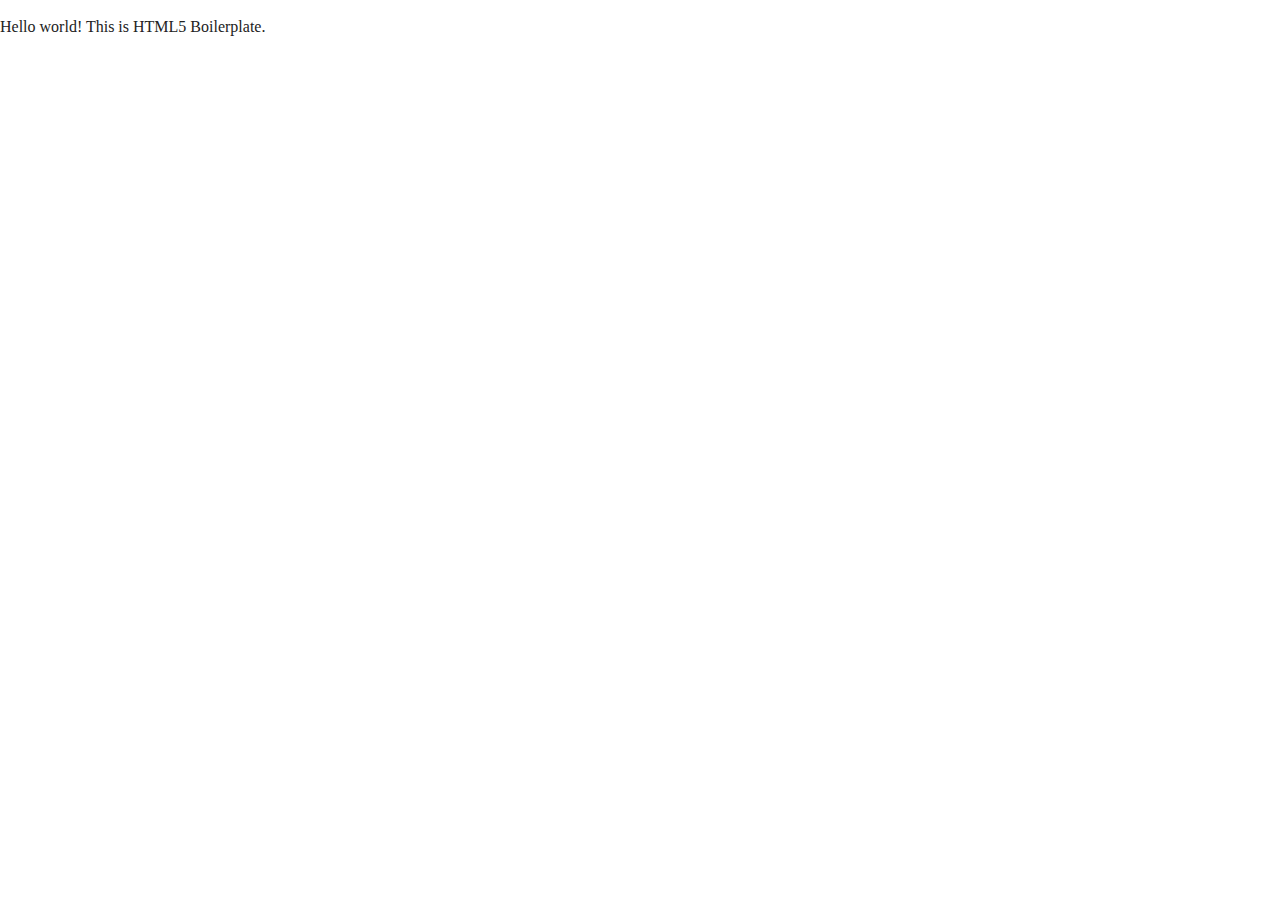
==== about/index.html @ 8aa6d734 "updated relative links on index.html faq and about files" ====
<!doctype html>
<html class="no-js" lang="">

<head>
  <meta charset="utf-8">
  <title></title>
  <meta name="description" content="">
  <meta name="viewport" content="width=device-width, initial-scale=1">

  <meta property="og:title" content="">
  <meta property="og:type" content="">
  <meta property="og:url" content="">
  <meta property="og:image" content="">

  <link rel="manifest" href="../site.webmanifest">
  <link rel="apple-touch-icon" href="../icon.png">
  <!-- Place favicon.ico in the root directory -->

  <link rel="stylesheet" href="../css/normalize.css">
  <link rel="stylesheet" href="../css/main.css">

  <meta name="theme-color" content="#fafafa">
</head>

<body>

  <!-- Add your site or application content here -->
  <p>Hello world! This is HTML5 Boilerplate.</p>
  <script src="../js/vendor/modernizr-3.11.2.min.js"></script>
  <script src="../js/plugins.js"></script>
  <script src="../js/main.js"></script>

  <!-- Google Analytics: change UA-XXXXX-Y to be your site's ID. -->
  <script>
    window.ga = function () { ga.q.push(arguments) }; ga.q = []; ga.l = +new Date;
    ga('create', 'UA-XXXXX-Y', 'auto'); ga('set', 'anonymizeIp', true); ga('set', 'transport', 'beacon'); ga('send', 'pageview')
  </script>
  <script src="https://www.google-analytics.com/analytics.js" async></script>
</body>

</html>
---- css/main.css ----
/*! HTML5 Boilerplate v8.0.0 | MIT License | https://html5boilerplate.com/ */

/* main.css 2.1.0 | MIT License | https://github.com/h5bp/main.css#readme */
/*
 * What follows is the result of much research on cross-browser styling.
 * Credit left inline and big thanks to Nicolas Gallagher, Jonathan Neal,
 * Kroc Camen, and the H5BP dev community and team.
 */

/* ==========================================================================
   Base styles: opinionated defaults
   ========================================================================== */

html {
  color: #222;
  font-size: 1em;
  line-height: 1.4;
}

/*
 * Remove text-shadow in selection highlight:
 * https://twitter.com/miketaylr/status/12228805301
 *
 * Vendor-prefixed and regular ::selection selectors cannot be combined:
 * https://stackoverflow.com/a/16982510/7133471
 *
 * Customize the background color to match your design.
 */

::-moz-selection {
  background: #b3d4fc;
  text-shadow: none;
}

::selection {
  background: #b3d4fc;
  text-shadow: none;
}

/*
 * A better looking default horizontal rule
 */

hr {
  display: block;
  height: 1px;
  border: 0;
  border-top: 1px solid #ccc;
  margin: 1em 0;
  padding: 0;
}

/*
 * Remove the gap between audio, canvas, iframes,
 * images, videos and the bottom of their containers:
 * https://github.com/h5bp/html5-boilerplate/issues/440
 */

audio,
canvas,
iframe,
img,
svg,
video {
  vertical-align: middle;
}

/*
 * Remove default fieldset styles.
 */

fieldset {
  border: 0;
  margin: 0;
  padding: 0;
}

/*
 * Allow only vertical resizing of textareas.
 */

textarea {
  resize: vertical;
}

/* ==========================================================================
   Author's custom styles
   ========================================================================== */

/* ==========================================================================
   Helper classes
   ========================================================================== */

/*
 * Hide visually and from screen readers
 */

.hidden,
[hidden] {
  display: none !important;
}

/*
 * Hide only visually, but have it available for screen readers:
 * https://snook.ca/archives/html_and_css/hiding-content-for-accessibility
 *
 * 1. For long content, line feeds are not interpreted as spaces and small width
 *    causes content to wrap 1 word per line:
 *    https://medium.com/@jessebeach/beware-smushed-off-screen-accessible-text-5952a4c2cbfe
 */

.sr-only {
  border: 0;
  clip: rect(0, 0, 0, 0);
  height: 1px;
  margin: -1px;
  overflow: hidden;
  padding: 0;
  position: absolute;
  white-space: nowrap;
  width: 1px;
  /* 1 */
}

/*
 * Extends the .sr-only class to allow the element
 * to be focusable when navigated to via the keyboard:
 * https://www.drupal.org/node/897638
 */

.sr-only.focusable:active,
.sr-only.focusable:focus {
  clip: auto;
  height: auto;
  margin: 0;
  overflow: visible;
  position: static;
  white-space: inherit;
  width: auto;
}

/*
 * Hide visually and from screen readers, but maintain layout
 */

.invisible {
  visibility: hidden;
}

/*
 * Clearfix: contain floats
 *
 * For modern browsers
 * 1. The space content is one way to avoid an Opera bug when the
 *    `contenteditable` attribute is included anywhere else in the document.
 *    Otherwise it causes space to appear at the top and bottom of elements
 *    that receive the `clearfix` class.
 * 2. The use of `table` rather than `block` is only necessary if using
 *    `:before` to contain the top-margins of child elements.
 */

.clearfix::before,
.clearfix::after {
  content: " ";
  display: table;
}

.clearfix::after {
  clear: both;
}

/* ==========================================================================
   EXAMPLE Media Queries for Responsive Design.
   These examples override the primary ('mobile first') styles.
   Modify as content requires.
   ========================================================================== */

@media only screen and (min-width: 35em) {
  /* Style adjustments for viewports that meet the condition */
}

@media print,
  (-webkit-min-device-pixel-ratio: 1.25),
  (min-resolution: 1.25dppx),
  (min-resolution: 120dpi) {
  /* Style adjustments for high resolution devices */
}

/* ==========================================================================
   Print styles.
   Inlined to avoid the additional HTTP request:
   https://www.phpied.com/delay-loading-your-print-css/
   ========================================================================== */

@media print {
  *,
  *::before,
  *::after {
    background: #fff !important;
    color: #000 !important;
    /* Black prints faster */
    box-shadow: none !important;
    text-shadow: none !important;
  }

  a,
  a:visited {
    text-decoration: underline;
  }

  a[href]::after {
    content: " (" attr(href) ")";
  }

  abbr[title]::after {
    content: " (" attr(title) ")";
  }

  /*
   * Don't show links that are fragment identifiers,
   * or use the `javascript:` pseudo protocol
   */
  a[href^="#"]::after,
  a[href^="javascript:"]::after {
    content: "";
  }

  pre {
    white-space: pre-wrap !important;
  }

  pre,
  blockquote {
    border: 1px solid #999;
    page-break-inside: avoid;
  }

  /*
   * Printing Tables:
   * https://web.archive.org/web/20180815150934/http://css-discuss.incutio.com/wiki/Printing_Tables
   */
  thead {
    display: table-header-group;
  }

  tr,
  img {
    page-break-inside: avoid;
  }

  p,
  h2,
  h3 {
    orphans: 3;
    widows: 3;
  }

  h2,
  h3 {
    page-break-after: avoid;
  }
}
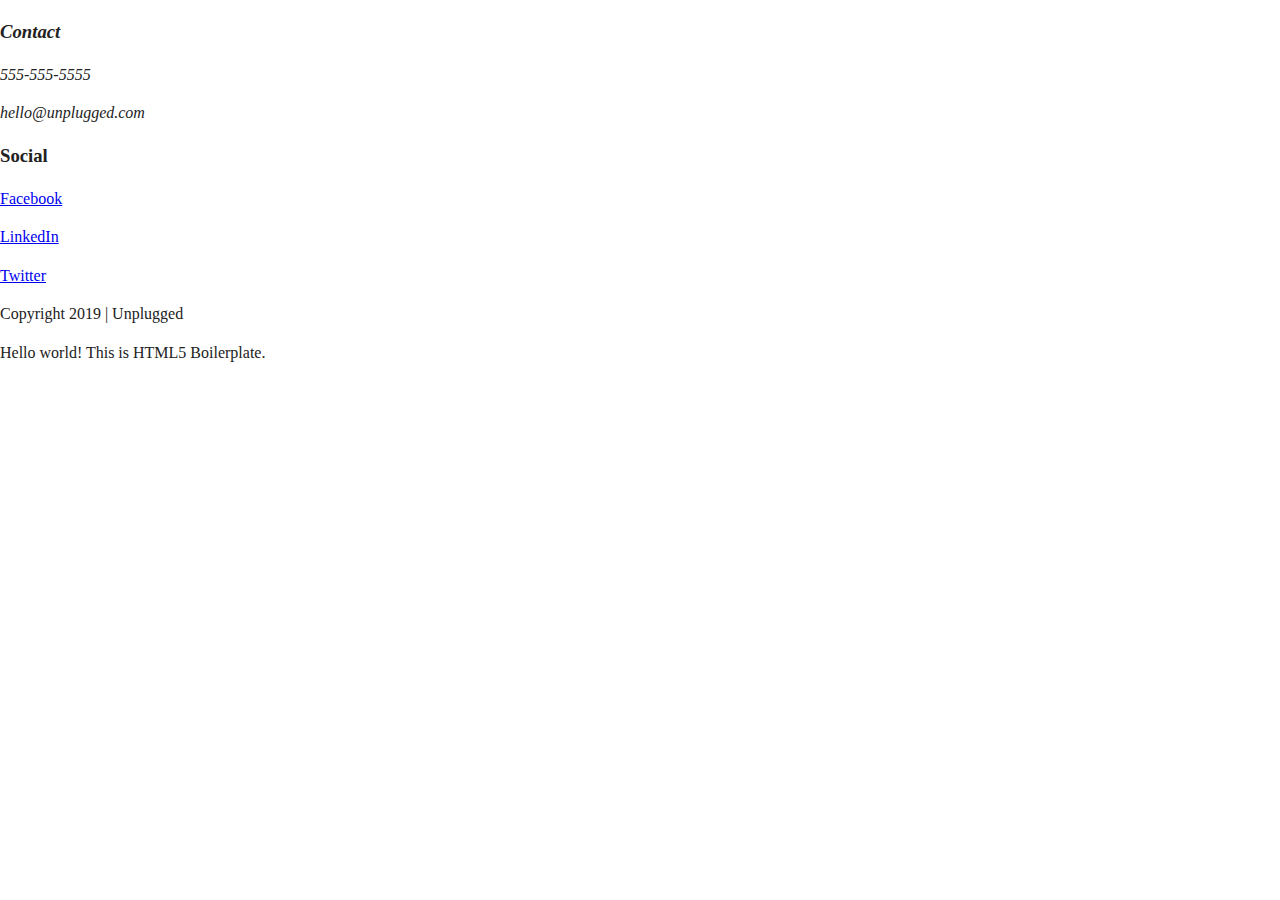
==== commit 74d5871d: "added footer html to faq and about page" ====
--- a/about/index.html
+++ b/about/index.html
@@ -24,6 +24,29 @@
 
 <body>
 
+
+
+  <footer>
+    <div class="content-wrapper">
+      <div class="footer-content">
+        <address class="contact">
+        <h3>Contact</h3>
+        <p>555-555-5555</p>
+        <p>hello@unplugged.com</p>
+        </address>
+          <div class="social-icons">
+            <h3>Social</h3>
+            <p><a href="https://www.facebook.com" target="_blank">Facebook</a></p>
+            <p><a href="https://www.linkedin.com" target="_blank">LinkedIn</a></p>
+            <p><a href="https://www.twitter.com" target="_blank">Twitter</a></p>
+        </div> <!--end social-icons-->
+
+      <div class="copyright">
+      <p>Copyright 2019 | Unplugged</p>
+    </div> <!-- end copyright-->
+    </div> <!--end footer-content-->
+    </div> <!--end content-wrapper-->
+  </footer>
   <!-- Add your site or application content here -->
   <p>Hello world! This is HTML5 Boilerplate.</p>
   <script src="../js/vendor/modernizr-3.11.2.min.js"></script>
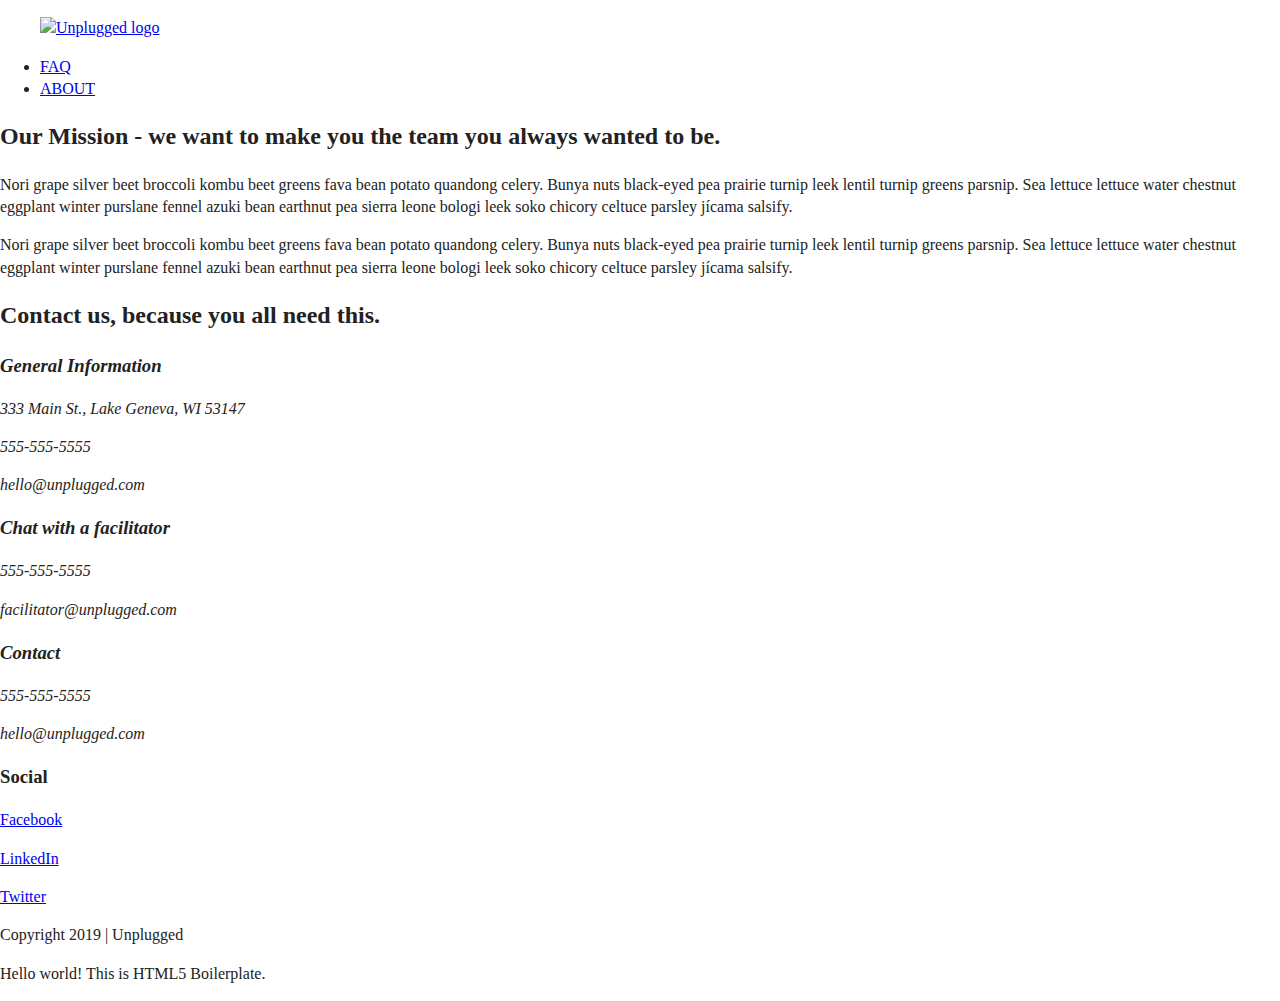
==== commit be473e91: "added html structure to about index.html" ====
--- a/about/index.html
+++ b/about/index.html
@@ -24,7 +24,69 @@
 
 <body>
 
+  <header>
+    <div class="content-wrapper">
 
+      <figure class="logo">
+        <a href="../index.html"><img src="../img/unpluggedlogo.png" alt="Unplugged logo"></a>
+      </figure> <!--end logo-->
+
+      <div class="header-divider">
+      </div> <!--end header-divider-->
+
+        <nav>
+          <ul>
+            <li><a href="../faq/index.html" target="_blank">FAQ</a></li>
+            <li><a href="../about/index.html" target="_blank">ABOUT</a></li>
+          </ul>
+        </nav>
+      </div> <!--end "content-wrapper"-->
+  </header>
+
+<main>
+
+  <section class="mission">
+    <div class="content-wrapper">
+      <div class="mission-content">
+
+      <h2>Our Mission - we want to make you the team you always wanted to be.</h2>
+      <p>Nori grape silver beet broccoli kombu beet greens fava bean potato quandong celery. Bunya nuts black-eyed pea prairie turnip leek lentil turnip greens parsnip. Sea lettuce lettuce water chestnut eggplant winter purslane fennel azuki bean earthnut pea sierra leone bologi leek soko chicory celtuce parsley jícama salsify.</p>
+
+      <p>Nori grape silver beet broccoli kombu beet greens fava bean potato quandong celery. Bunya nuts black-eyed pea prairie turnip leek lentil turnip greens parsnip. Sea lettuce lettuce water chestnut eggplant winter purslane fennel azuki bean earthnut pea sierra leone bologi leek soko chicory celtuce parsley jícama salsify.</p>
+
+    </div> <!--end mission-content-->
+  </div> <!--end content-wrapper-->
+</section> <!--end mission-->
+
+<section class="map">
+  <div class="content-wrapper">
+    <figure>
+
+    </figure>
+  </div> <!--end content-wrapper-->
+</section> <!--end map-->
+
+<section class="contact-section">
+  <div class="content-wrapper">
+      <h2>Contact us, because you all need this.</h2>
+
+      <address class="contact">
+        <h3>General Information</h3>
+        <p>333 Main St., Lake Geneva, WI 53147</p>
+        <p>555-555-5555</p>
+        <p>hello@unplugged.com</p>
+      </address>
+
+      <address class="contact">
+        <h3>Chat with a facilitator</h3>
+        <p>555-555-5555</p>
+        <p>facilitator@unplugged.com</p>
+      </address>
+
+    </div> <!--end content-wrapper-->
+</section> <!--end contact-section-->
+
+</main>
 
   <footer>
     <div class="content-wrapper">
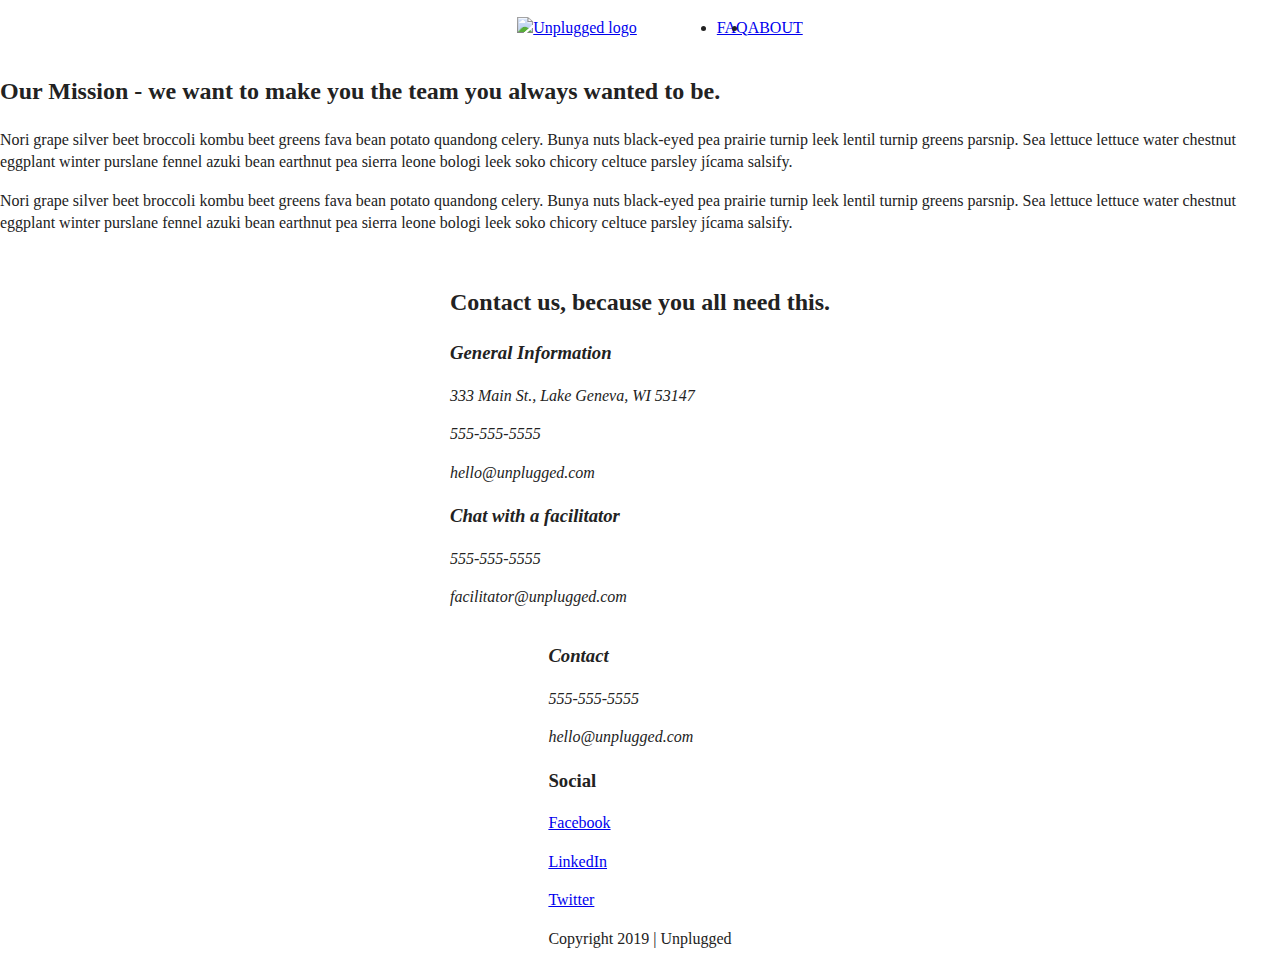
==== commit df77007b: "adding flexbox to base styles" ====
--- a/about/index.html
+++ b/about/index.html
@@ -110,7 +110,7 @@
     </div> <!--end content-wrapper-->
   </footer>
   <!-- Add your site or application content here -->
-  <p>Hello world! This is HTML5 Boilerplate.</p>
+
   <script src="../js/vendor/modernizr-3.11.2.min.js"></script>
   <script src="../js/plugins.js"></script>
   <script src="../js/main.js"></script>
--- a/css/main.css
+++ b/css/main.css
@@ -86,6 +86,153 @@
 /* ==========================================================================
    Author's custom styles
    ========================================================================== */
+
+   /* ------------- Base Header - Footer Styles ---------- */
+
+   header, 
+   footer {
+    display: flex;
+    justify-content: center;
+    align-items: center;
+    flex-flow: row wrap;
+   }
+
+   /* --- Header Styles --- */
+
+   header {
+
+   }
+
+   header .content-wrapper {
+    display: flex;
+    justify-content: center;
+    align-items: center;
+    flex-flow: row wrap;
+   }
+
+   header nav {
+    display: flex;
+    justify-content: center;
+    align-items: center;
+    flex-flow: row wrap;
+   }
+
+   header nav ul {
+    display: flex;
+    justify-content: center;
+    align-items: center;
+   }
+
+   /* --- Footer Styles --- */
+
+   footer .social-icons {
+
+   }
+
+   /* ------------- Mobile - Homepage Styles ---------- */
+
+   .hero-area {
+    display: flex;
+    justify-content: center;
+    align-items: center;
+    flex-flow: row wrap;
+   }
+
+   aside {
+    display: flex;
+    justify-content: center;
+    align-items: center;
+    flex-flow: row wrap;
+   }
+
+   .features {
+    display: flex;
+    justify-content: center;
+    align-items: center;
+    flex-flow: row wrap;
+   }
+
+   article {
+
+   }
+
+   .fontawesome-icon {
+
+   }
+
+   .features-item-desc {
+    display: flex;
+    justify-content: center;
+    align-items: center;
+    flex-flow: row wrap;
+   }
+
+   .reviews {
+    display: flex;
+    justify-content: center;
+    align-items: center;
+    flex-flow: row wrap;
+   }
+
+   .company-example {
+
+   }
+
+   /* Footer  */
+
+   .footer-content {
+
+   }
+
+   address .contact {
+
+   }
+
+   /* footer .social {
+    display: flex;
+    justify-content: center;
+    align-items: center;
+   } */
+
+   footer .social-icons {
+
+   }
+
+   .copyright {
+
+   }
+
+   /* ------------- Mobile - About Styles ---------- */
+
+   .mission {
+    display: flex;
+    justify-content: center;
+    align-items: center;
+    flex-flow: row wrap;
+   }
+
+   .contact-section {
+    display: flex;
+    justify-content: center;
+    align-items: center;
+    flex-flow: row wrap;
+   }
+
+   /* ------------- Mobile - FAQ Styles ---------- */
+
+   .faq-section {
+    display: flex;
+    justify-content: center;
+    align-items: center;
+    flex-flow: row wrap;
+   }
+
+   .faq .content-wrapper {
+    display: flex;
+    justify-content: center;
+    align-items: center;
+    flex-flow: row wrap;
+   }
 
 /* ==========================================================================
    Helper classes
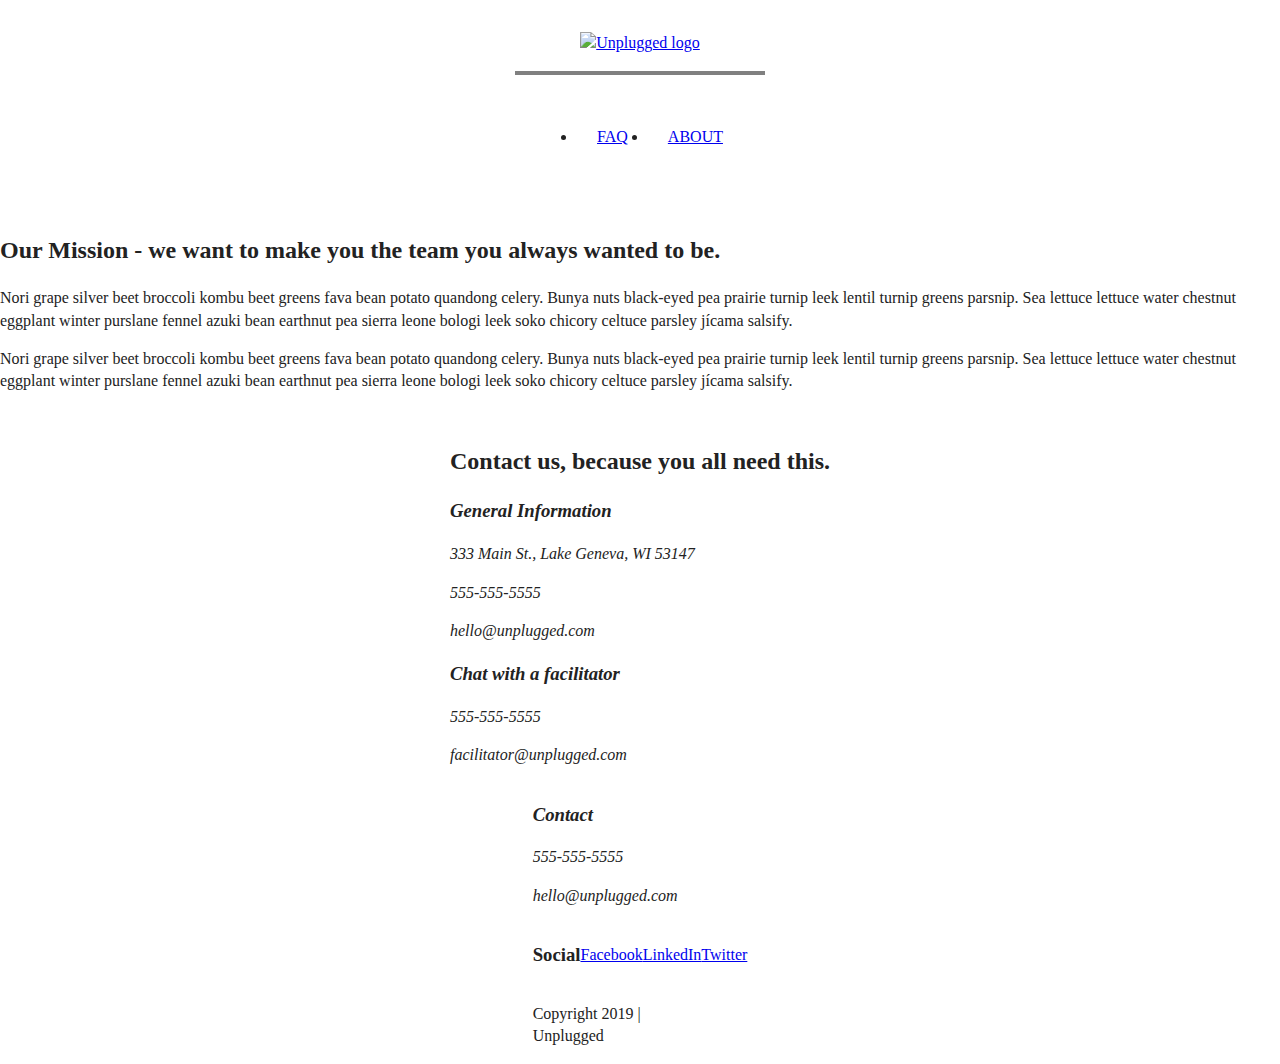
==== commit 62ae8ca8: "adding width, padding and margin" ====
--- a/about/index.html
+++ b/about/index.html
@@ -89,8 +89,8 @@
 </main>
 
   <footer>
-    <div class="content-wrapper">
-      <div class="footer-content">
+    <div class="footer-content">
+      <div class="content-wrapper">
         <address class="contact">
         <h3>Contact</h3>
         <p>555-555-5555</p>
@@ -106,8 +106,8 @@
       <div class="copyright">
       <p>Copyright 2019 | Unplugged</p>
     </div> <!-- end copyright-->
-    </div> <!--end footer-content-->
-    </div> <!--end content-wrapper-->
+  </div> <!--end content-wrapper-->
+</div> <!--end footer-content-->
   </footer>
   <!-- Add your site or application content here -->
 
--- a/css/main.css
+++ b/css/main.css
@@ -100,7 +100,7 @@
    /* --- Header Styles --- */
 
    header {
-
+    padding: 15px 0;
    }
 
    header .content-wrapper {
@@ -108,6 +108,7 @@
     justify-content: center;
     align-items: center;
     flex-flow: row wrap;
+    width: 
    }
 
    header nav {
@@ -115,18 +116,36 @@
     justify-content: center;
     align-items: center;
     flex-flow: row wrap;
+    width: 60%;
+    padding: 15px 0;
    }
 
    header nav ul {
     display: flex;
     justify-content: center;
     align-items: center;
-   }
-
+    width: 45%;
+   }
+
+   header nav ul li {
+     padding: 20px 20px;
+   }
+
+
+   .header-divider {
+     width: 60%;
+     border: 2px solid grey;
+   }
    /* --- Footer Styles --- */
 
+   footer .content-wrapper {
+     width: 55%;
+   }
+
    footer .social-icons {
-
+    display: flex;
+    justify-content: center;
+    align-items: center;
    }
 
    /* ------------- Mobile - Homepage Styles ---------- */
@@ -148,12 +167,23 @@
    .features {
     display: flex;
     justify-content: center;
-    align-items: center;
-    flex-flow: row wrap;
-   }
-
-   article {
-
+    flex-flow: row wrap;
+   }
+
+   .features .features-items {
+    display: flex;
+    justify-content: center;
+    align-items: center;
+    flex-flow: row wrap;
+    width: 50%;
+   }
+
+   .features h2 {
+     width: 85%;
+   }
+
+   .features article {
+    
    }
 
    .fontawesome-icon {
@@ -170,32 +200,31 @@
    .reviews {
     display: flex;
     justify-content: center;
-    align-items: center;
-    flex-flow: row wrap;
-   }
-
+    flex-flow: row wrap;
+    width: 90%;
+   }
+
+   .reviews h3 {
+     width: 80%;
+   }
    .company-example {
 
    }
 
    /* Footer  */
 
-   .footer-content {
-
-   }
-
    address .contact {
 
    }
 
-   /* footer .social {
-    display: flex;
-    justify-content: center;
-    align-items: center;
-   } */
+   footer .social {
+    
+   }
 
    footer .social-icons {
-
+    display: flex;
+    justify-content: space-around;
+    align-items: center;
    }
 
    .copyright {
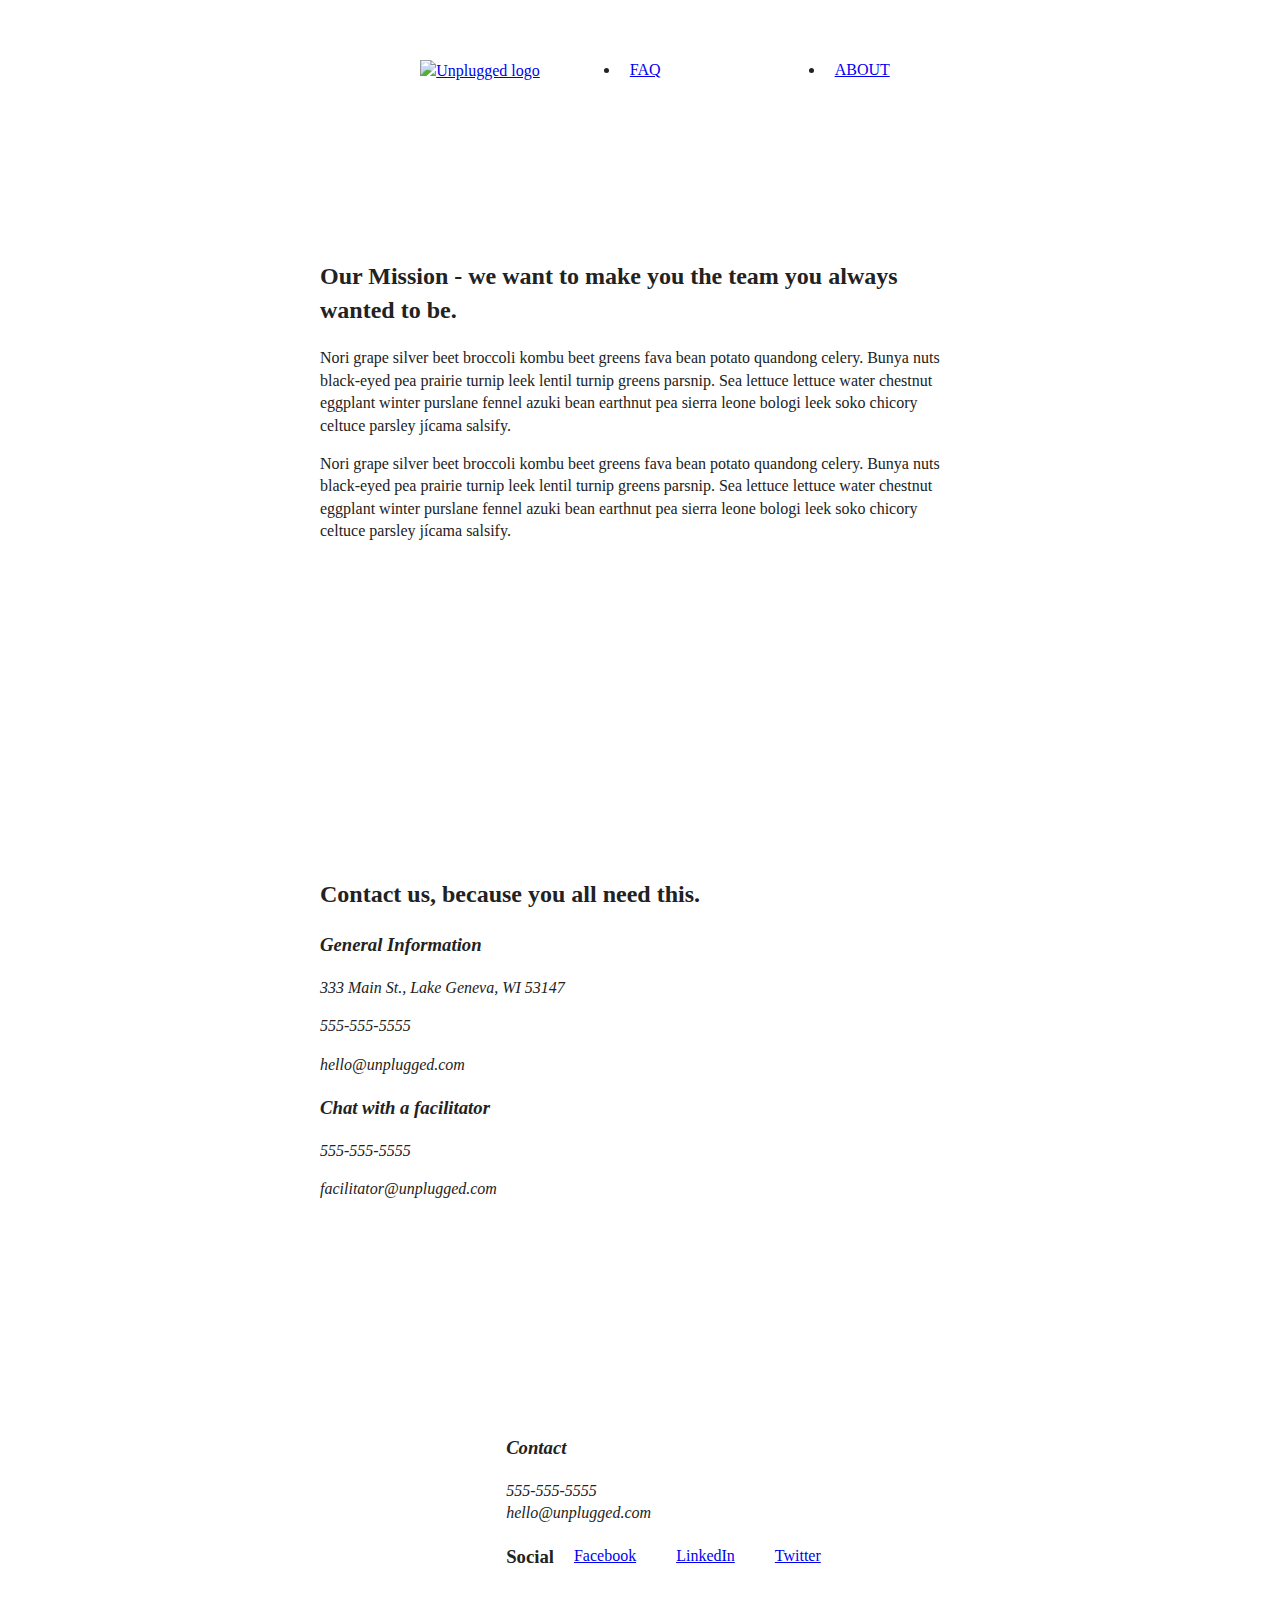
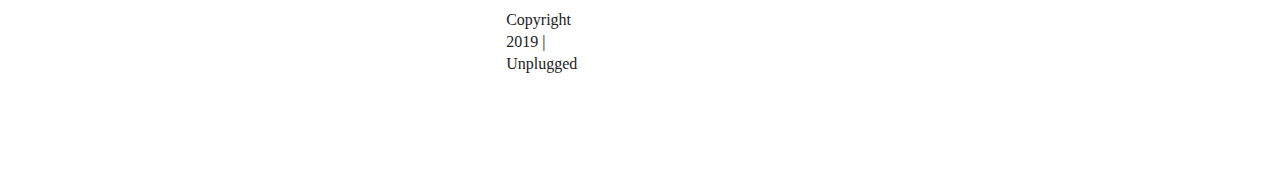
==== commit 5d6d3503: "tablet styles contd" ====
--- a/about/index.html
+++ b/about/index.html
@@ -20,6 +20,8 @@
   <link rel="stylesheet" href="../css/main.css">
 
   <meta name="theme-color" content="#fafafa">
+<!-- Google fonts -->
+  <link href="https://fonts.googleapis.com/css?family=Open+Sans:400,700|Poppins:500,700" rel="stylesheet">
 </head>
 
 <body>
--- a/css/main.css
+++ b/css/main.css
@@ -89,6 +89,11 @@
 
    /* ------------- Base Header - Footer Styles ---------- */
 
+  .content-wrapper {
+    width: 90%;
+    margin: 50px 0;
+  }
+
    header, 
    footer {
     display: flex;
@@ -108,8 +113,14 @@
     justify-content: center;
     align-items: center;
     flex-flow: row wrap;
-    width: 
-   }
+    margin: 0;
+   }
+
+   .header-divider {
+    width: 100%;
+    height: 1px;
+    margin: 10px 0 20px 0;
+  }
 
    header nav {
     display: flex;
@@ -117,35 +128,53 @@
     align-items: center;
     flex-flow: row wrap;
     width: 60%;
-    padding: 15px 0;
    }
 
    header nav ul {
     display: flex;
-    justify-content: center;
-    align-items: center;
-    width: 45%;
+    justify-content: space-around;
+    /* align-items: center; */
+    width: 100%;
    }
 
    header nav ul li {
-     padding: 20px 20px;
-   }
-
-
-   .header-divider {
-     width: 60%;
-     border: 2px solid grey;
-   }
+     padding: 10px 10px;
+   }
+
    /* --- Footer Styles --- */
+
+   footer {
+    flex-direction: column;
+  }
+
+  footer p {
+    margin: 0;
+  }
 
    footer .content-wrapper {
      width: 55%;
+     margin: 50px 0;
+   }
+
+   footer .contact {
+     margin-bottom: 50px;
    }
 
    footer .social-icons {
-    display: flex;
-    justify-content: center;
-    align-items: center;
+     display: flex;
+     justify-content: space-around;
+    align-items: center;
+   }
+
+   footer .social-icons p {
+    display: flex;
+    justify-content: center;
+    align-items: center;
+    padding: 20px;
+   }
+
+   footer .copyright {
+     margin: 20px 0;
    }
 
    /* ------------- Mobile - Homepage Styles ---------- */
@@ -153,11 +182,15 @@
    .hero-area {
     display: flex;
     justify-content: center;
-    align-items: center;
-    flex-flow: row wrap;
-   }
-
+    flex-flow: row wrap;
+    padding: 20px;
+   }
+
+   .form-description {
+     padding: 20px;
+   }
    aside {
+     background: grey;
     display: flex;
     justify-content: center;
     align-items: center;
@@ -168,7 +201,12 @@
     display: flex;
     justify-content: center;
     flex-flow: row wrap;
-   }
+    padding: 20px;
+   }
+
+   .features h2 {
+    width: 85%;
+  }
 
    .features .features-items {
     display: flex;
@@ -178,12 +216,9 @@
     width: 50%;
    }
 
-   .features h2 {
-     width: 85%;
-   }
-
    .features article {
-    
+    width:63%;
+    margin: 30px 0;
    }
 
    .fontawesome-icon {
@@ -197,18 +232,25 @@
     flex-flow: row wrap;
    }
 
+   .features p {
+    margin: 0;
+  }
+
    .reviews {
     display: flex;
     justify-content: center;
     flex-flow: row wrap;
     width: 90%;
+    padding: 20px;
+   }
+
+   .reviews h2 {
+     margin-bottom: 40px;
    }
 
    .reviews h3 {
-     width: 80%;
-   }
-   .company-example {
-
+     width: 55%;
+     margin: 20px 0;
    }
 
    /* Footer  */
@@ -227,6 +269,10 @@
     align-items: center;
    }
 
+   footer p {
+     margin: 0;
+   }
+
    .copyright {
 
    }
@@ -254,9 +300,11 @@
     justify-content: center;
     align-items: center;
     flex-flow: row wrap;
+    
    }
 
    .faq .content-wrapper {
+     margin: 50px 0 0 0;
     display: flex;
     justify-content: center;
     align-items: center;
@@ -351,8 +399,103 @@
    Modify as content requires.
    ========================================================================== */
 
-@media only screen and (min-width: 35em) {
-  /* Style adjustments for viewports that meet the condition */
+   /* --- Tablet styles --- */
+@media only screen and (min-width: 768px) {
+
+.content-wrapper {
+  max-width: 640px;
+  margin: 100px 0;
+}
+
+header {
+justify-content: center;
+padding: 33px 0;
+}
+
+header .content-wrapper {
+  justify-content: center;
+  width: 85%; /*SK has 100%? */
+}
+
+header nav {
+  width: 50%; /* SK has 20% */
+}
+
+header nav ul {
+  justify-content: space-between;
+}
+
+  .header-divider {
+    display: none;
+  }
+
+aside .content-wrapper {
+  margin: 50px 0;
+  display: flex;
+  justify-content: space-between;
+  flex-flow: row wrap;
+}
+
+aside .content-wrapper .form-description, 
+aside .content-wrapper .form {
+  width: 35%;
+  margin: 0;
+}
+
+.features h2 {
+  display: flex;
+  justify-content: center;
+  align-items: center;
+  flex-flow: column wrap;
+  flex-basis: 160px; /* SK has 50% */
+}
+
+.features .features-item-desc {
+  width: 85%;
+}  
+
+.reviews h2 {
+  display: flex;
+  justify-content: center;
+}
+
+.reviews .company-example {
+width: 40%;
+}
+
+footer .content-wrapper {
+  width:80%;
+  margin: 100px 0;
+}
+
+.footer-content {
+display: flex;
+justify-content: center;
+align-items: center;
+}
+
+footer .contact {
+  margin-bottom: 0;
+}
+
+footer .copyright {
+  width:30%;
+}
+
+.faq-section {
+  flex-basis: 200px;
+}
+}
+   /* --- Desktop styles --- */
+@media only screen and (min-width: 1200px) {
+
+  .content-wrapper {
+    max-width: 640px;
+  }
+
+  .features .features-items {
+    width: 80%;
+  }  
 }
 
 @media print,
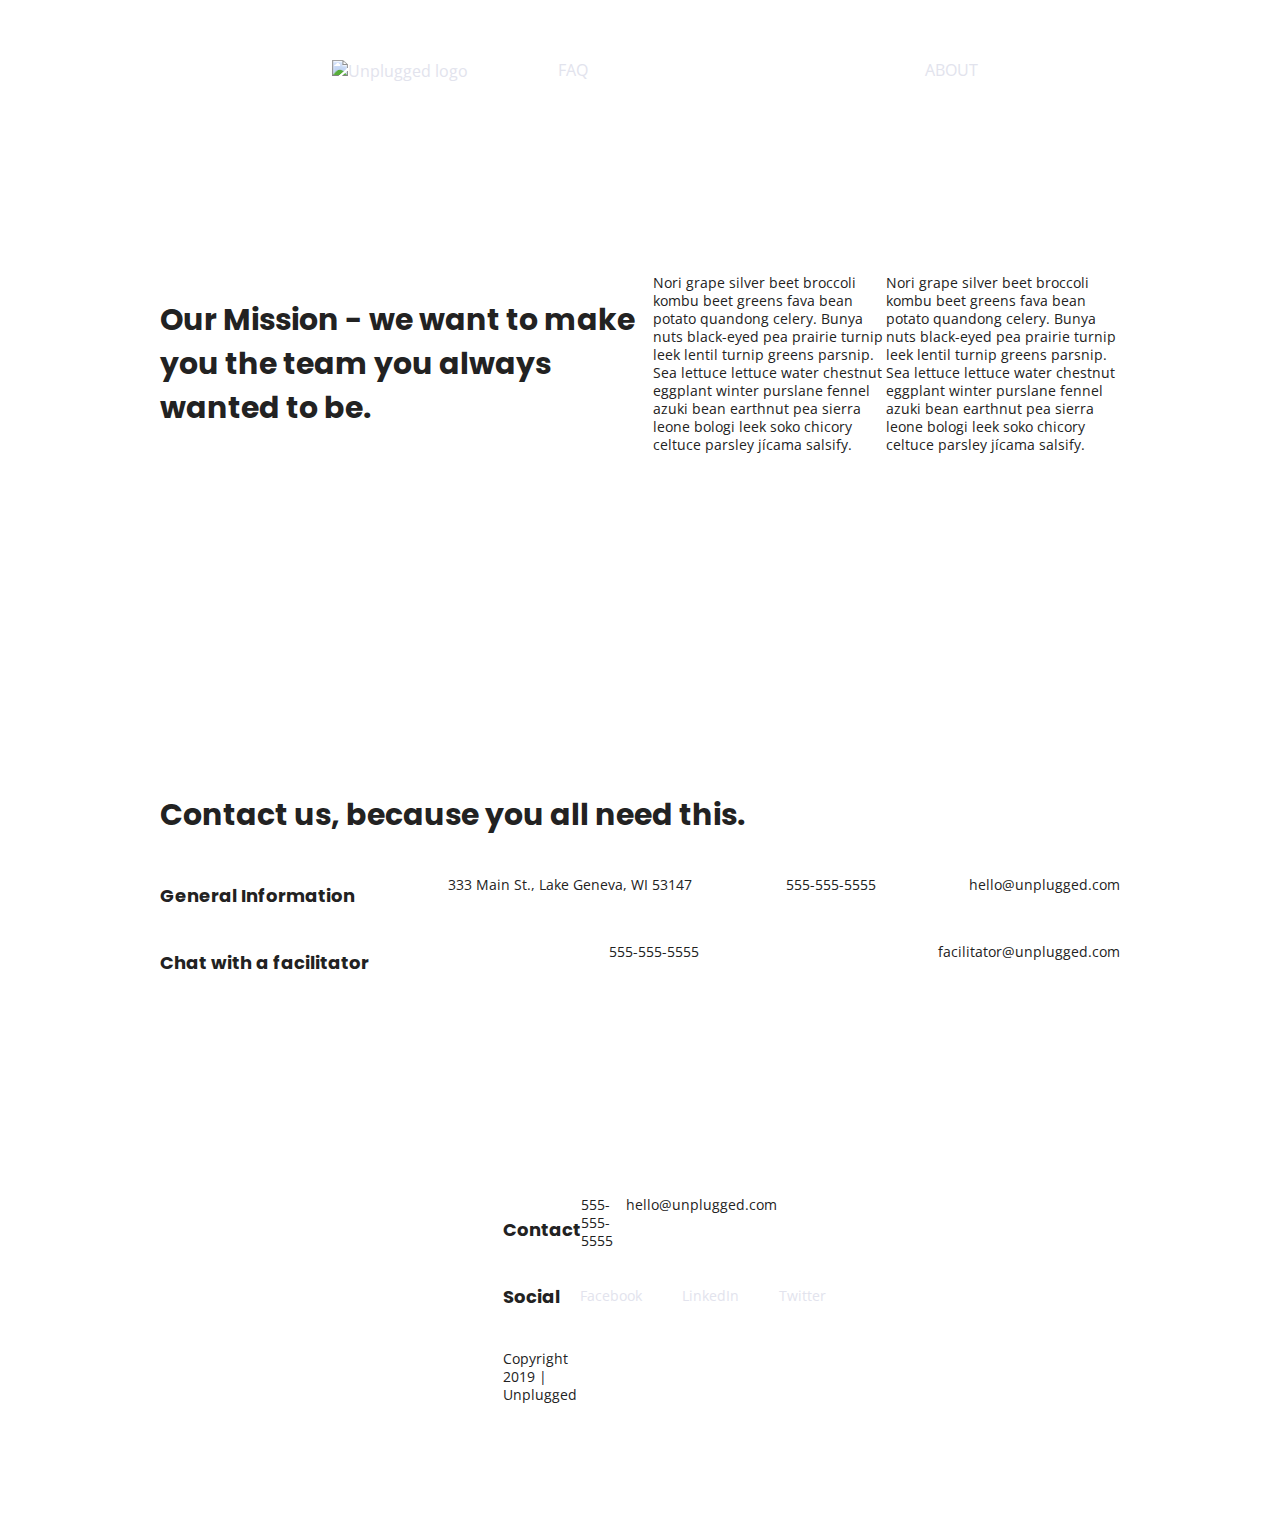
==== commit 8ef7ec26: "fixing about page links to faq and homepage" ====
--- a/about/index.html
+++ b/about/index.html
@@ -39,7 +39,7 @@
         <nav>
           <ul>
             <li><a href="../faq/index.html" target="_blank">FAQ</a></li>
-            <li><a href="../about/index.html" target="_blank">ABOUT</a></li>
+            <li><a href="index.html" target="_blank">ABOUT</a></li>
           </ul>
         </nav>
       </div> <!--end "content-wrapper"-->
--- a/css/main.css
+++ b/css/main.css
@@ -87,12 +87,65 @@
    Author's custom styles
    ========================================================================== */
 
-   /* ------------- Base Header - Footer Styles ---------- */
-
-  .content-wrapper {
-    width: 90%;
-    margin: 50px 0;
-  }
+/*   General Styles   */
+
+html {
+font-size: 16px;
+}
+
+body {
+  font-family: 'Open Sans', sans-serif;
+  font-size: 1em;
+  line-height: normal;
+  text-align: left;
+
+}
+
+ul, 
+ol {
+  list-style-type: none;
+}
+
+a {
+  color: #e2e3ed;
+  text-decoration: none;
+}
+
+h2 {
+  font-family: 'Poppins', sans-serif;
+  font-size: 1.8715em;
+}
+
+h3,
+h4 {
+  font-family: 'Poppins', sans-serif;
+  font-size: 1.125em;
+  margin: 20px 0;
+}
+
+p {
+font-size: .875em;
+line-height: 1.285;
+}
+
+img {
+font-style: normal;
+}
+
+/* figure {
+
+} */
+  
+address {
+font-style: normal;
+}
+
+.content-wrapper {
+width: 90%;
+margin: 50px 0;
+}
+
+/* ------------- Base Header - Footer Styles ---------- */
 
    header, 
    footer {
@@ -442,7 +495,7 @@
   margin: 0;
 }
 
-.features h2 {
+.features article {
   display: flex;
   justify-content: center;
   align-items: center;
@@ -451,12 +504,12 @@
 }
 
 .features .features-item-desc {
-  width: 85%;
+  width: 50%;
 }  
 
 .reviews h2 {
   display: flex;
-  justify-content: center;
+  justify-content: space-between;
 }
 
 .reviews .company-example {
@@ -470,7 +523,7 @@
 
 .footer-content {
 display: flex;
-justify-content: center;
+justify-content: center; /*SK has space-between */
 align-items: center;
 }
 
@@ -485,18 +538,85 @@
 .faq-section {
   flex-basis: 200px;
 }
+
+.mission-content {
+  display: flex;
+  justify-content: space-between;
+  align-items: center;
+  padding-top: 20px;
+}
+
+.mission-content p {
+  width: 45%;
+}
+
+.contact-section .content-wrapper {
+  width: 80%;
+}
+
+.contact {
+  display: flex;
+  justify-content: space-between;
+  align-items: flex-start;
+}
+
+/* FAQ Page ========================= */
+
+.faq .content-wrapper {
+  justify-content: space-between;
+}
+
+.faq-question {
+  /* flex-basis: 45%; */
+}
+
+.faq h3 {
+  width: 100%;
+}
+
 }
    /* --- Desktop styles --- */
 @media only screen and (min-width: 1200px) {
 
   .content-wrapper {
-    max-width: 640px;
-  }
-
-  .features .features-items {
-    width: 80%;
-  }  
-}
+    max-width: 960px;
+  }
+
+  .hero-area h1 {
+    width: 60%;
+  }
+
+  .aside .content-wrapper .form-desc{
+    justify-content: space-around;
+  }
+
+  aside .content-wrapper .form-description, 
+  aside .content-wrapper .form {
+  width: 30%;
+}
+
+.features h2 {
+  width:90%; 
+}
+
+.features article {
+  flex-basis: 33%;
+}
+
+.reviews .company-example {
+  width: 43%;
+}
+
+.mission h2,
+.contact-section .content-wrapper h2 {
+  width:95%;
+}
+
+.faq h2 {
+  width: 100%;
+}
+
+/* ======================== end Desktop styles ================== */
 
 @media print,
   (-webkit-min-device-pixel-ratio: 1.25),
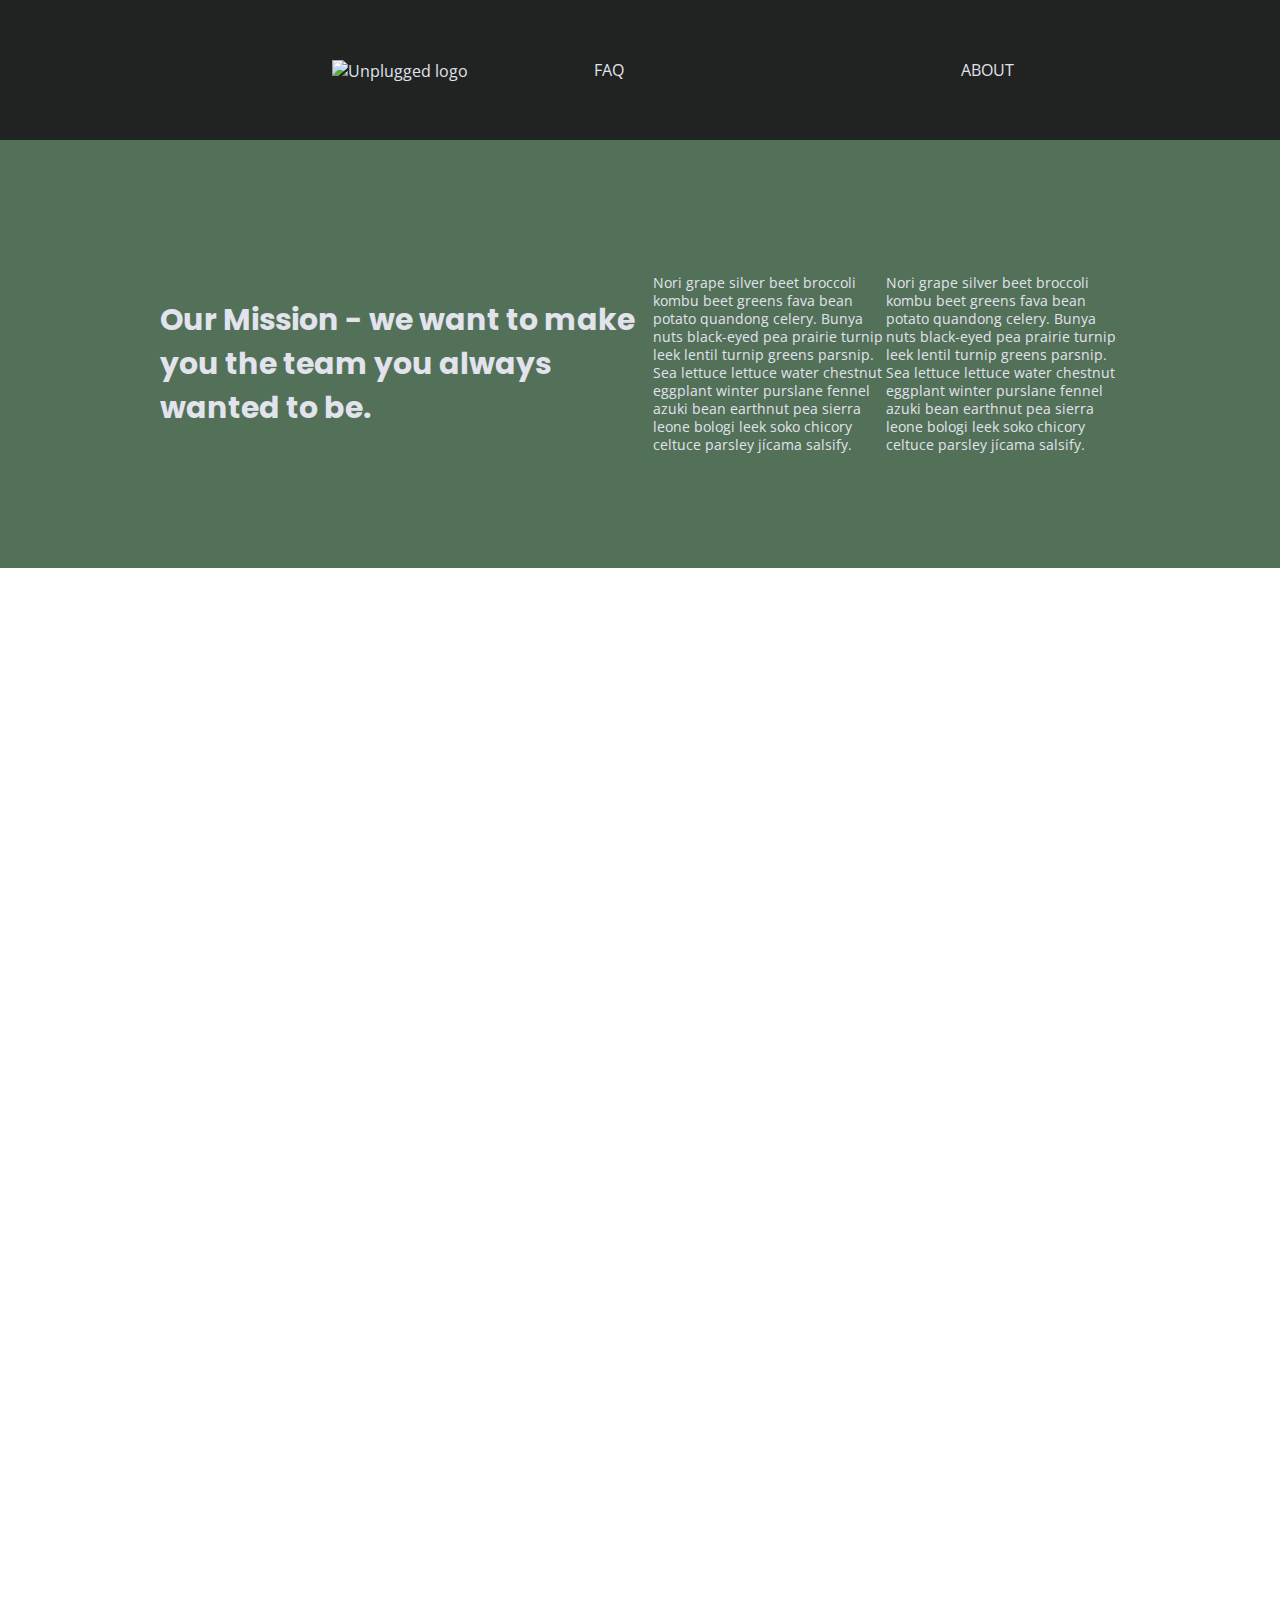
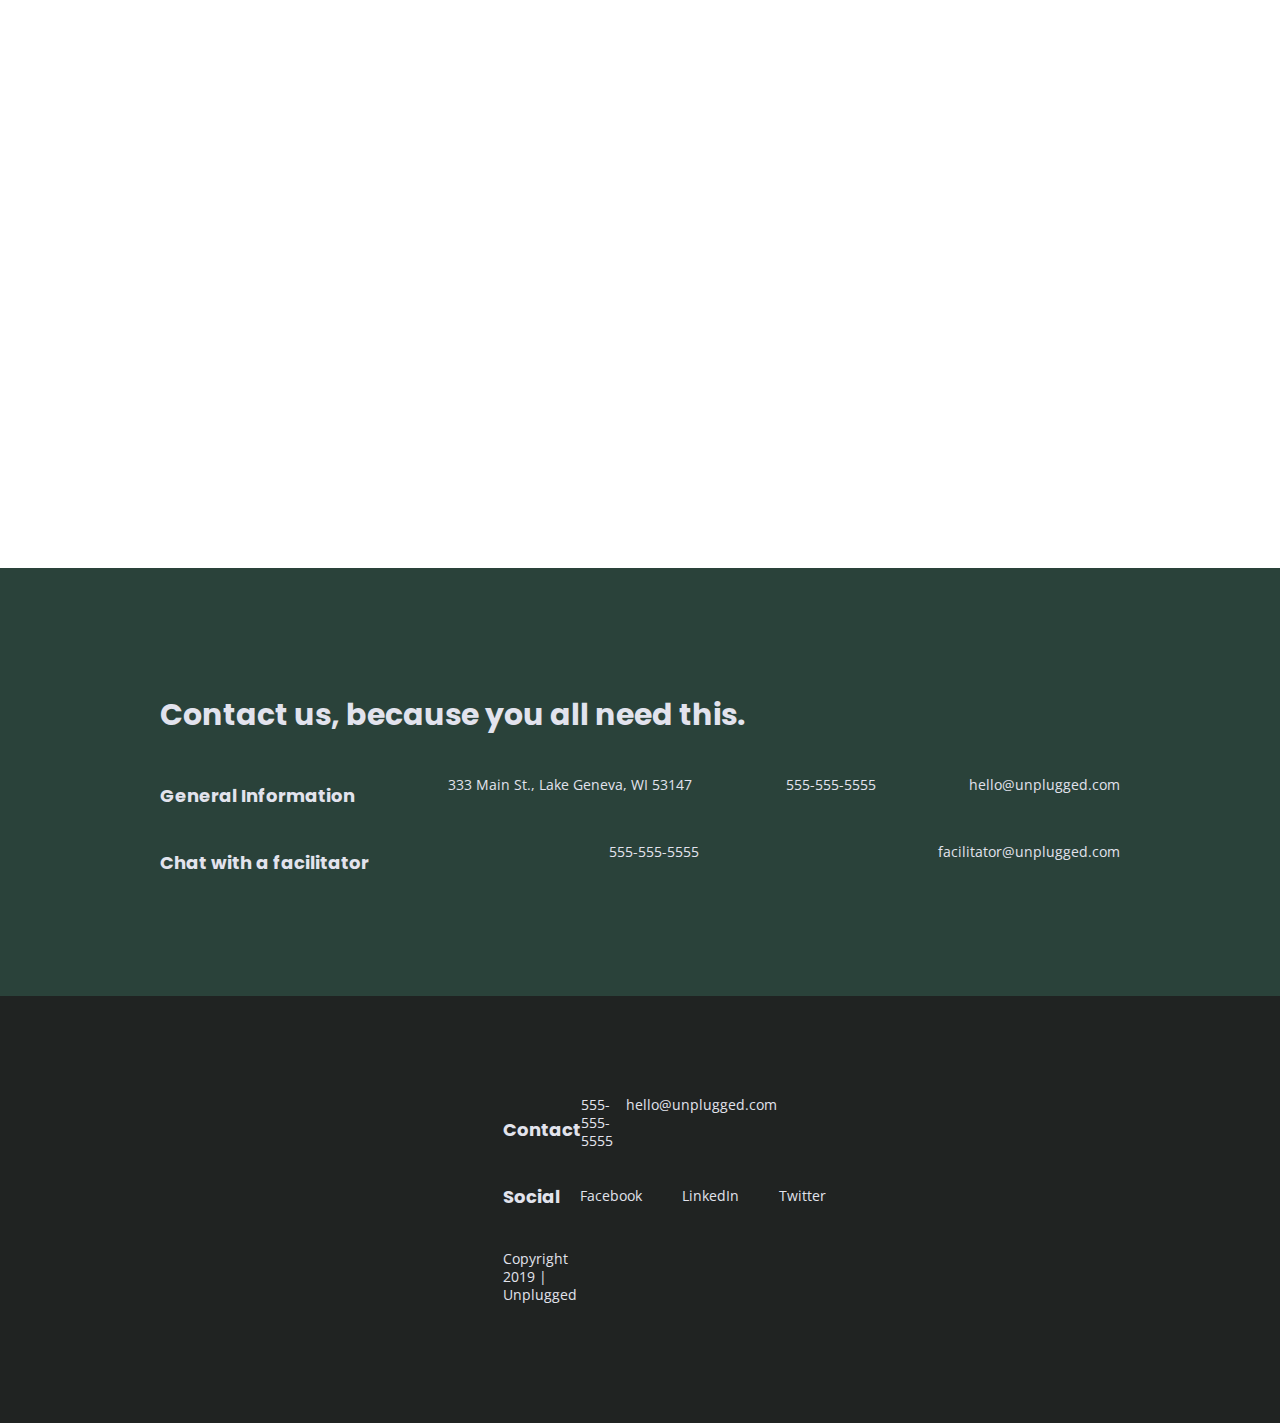
==== commit 921e459b: "added iframe and corresponding styles" ====
--- a/about/index.html
+++ b/about/index.html
@@ -61,11 +61,9 @@
 </section> <!--end mission-->
 
 <section class="map">
-  <div class="content-wrapper">
     <figure>
-
-    </figure>
-  </div> <!--end content-wrapper-->
+      <iframe src="https://www.google.com/maps/embed?pb=!1m18!1m12!1m3!1d2937.2702911190395!2d-88.42767509999996!3d42.59200849999999!2m3!1f0!2f0!3f0!3m2!1i1024!2i768!4f13.1!3m3!1m2!1s0x88058bbbacb5568f%3A0xac5d9a1fbeb32534!2s333%20W%20Main%20St%2C%20Lake%20Geneva%2C%20WI%2053147!5e0!3m2!1sen!2sus!4v1599734662369!5m2!1sen!2sus" width="600" height="450" frameborder="0" style="border:0;" allowfullscreen="" aria-hidden="false" tabindex="0"></iframe>
+    </figure> <!-- end map.container-->
 </section> <!--end map-->
 
 <section class="contact-section">
--- a/css/main.css
+++ b/css/main.css
@@ -98,6 +98,7 @@
   font-size: 1em;
   line-height: normal;
   text-align: left;
+  color: #e2e3ed;
 
 }
 
@@ -129,12 +130,13 @@
 }
 
 img {
-font-style: normal;
-}
-
-/* figure {
-
-} */
+width: 100%
+
+}
+
+figure {
+margin: 0;
+}
   
 address {
 font-style: normal;
@@ -159,6 +161,7 @@
 
    header {
     padding: 15px 0;
+    background: #202322;
    }
 
    header .content-wrapper {
@@ -167,6 +170,15 @@
     align-items: center;
     flex-flow: row wrap;
     margin: 0;
+    
+   }
+
+   header figure {
+     width: 60%;
+     display: flex;
+     justify-content: center;
+     align-items: center;
+     flex-flow: row wrap;
    }
 
    .header-divider {
@@ -198,6 +210,7 @@
 
    footer {
     flex-direction: column;
+    background: #202322;
   }
 
   footer p {
@@ -237,20 +250,31 @@
     justify-content: center;
     flex-flow: row wrap;
     padding: 20px;
-   }
-
+    background: url('../img/jake-melara-30679-unsplash.jpg') center no-repeat;
+    background-size: cover;
+   }
+
+   .hero-area h1 {
+     color: #e2e3ed;
+   }
    .form-description {
      padding: 20px;
    }
    aside {
-     background: grey;
-    display: flex;
-    justify-content: center;
-    align-items: center;
-    flex-flow: row wrap;
+     background:#527158;
+    display: flex;
+    justify-content: center;
+    align-items: center;
+    flex-flow: row wrap;
+    padding: 20px;
+   }
+
+   aside .content-wrapper {
+      margin-bottom: 25px;
    }
 
    .features {
+     background: url('../img/rawpixel-800820-unsplash1.jpg') center no-repeat #333;
     display: flex;
     justify-content: center;
     flex-flow: row wrap;
@@ -259,6 +283,7 @@
 
    .features h2 {
     width: 85%;
+    color: #e2e3ed;
   }
 
    .features .features-items {
@@ -295,6 +320,7 @@
     flex-flow: row wrap;
     width: 90%;
     padding: 20px;
+    background: #2a423a;
    }
 
    .reviews h2 {
@@ -337,6 +363,23 @@
     justify-content: center;
     align-items: center;
     flex-flow: row wrap;
+    background: #527158;
+   }
+
+   .map figure { 
+     position: relative;
+     padding-bottom: 125%;
+     height: 0;
+     overflow: hidden;
+     width: 100%;
+   }
+
+   .map iframe {
+     position: absolute;
+     top: 0;
+     left: 0;
+     width: 100%;
+    height: 100%;
    }
 
    .contact-section {
@@ -344,6 +387,7 @@
     justify-content: center;
     align-items: center;
     flex-flow: row wrap;
+    background: #2a423a;
    }
 
    /* ------------- Mobile - FAQ Styles ---------- */
@@ -363,6 +407,33 @@
     align-items: center;
     flex-flow: row wrap;
    }
+
+
+   aside .form {
+    margin-top: 30px;
+  }
+   
+  input[type=text] {
+    box-sizing: border-box;
+    width: 100%;
+    color: #2a423a;
+    font-style: italic;
+    padding: 1em;
+  }
+   
+  input[type=button] {
+    width: 100%;
+    padding: 20px 0;
+    margin-top: 20px;
+    background-color: #2a423a;
+    font-family: 'Poppins', Helvetica, Arial, sans-serif;
+    font-weight: 500;
+    font-size: 1.125em;
+    color: #e2e3ed;
+    border: none;
+    text-align: center;
+    text-transform: uppercase;
+  }
 
 /* ==========================================================================
    Helper classes
@@ -470,6 +541,13 @@
   width: 85%; /*SK has 100%? */
 }
 
+header figure {
+  width: 30%;
+  display: flex;
+  justify-content: center;
+  align-items: center;
+  flex-flow: row wrap;
+}
 header nav {
   width: 50%; /* SK has 20% */
 }
@@ -698,5 +776,4 @@
   h3 {
     page-break-after: avoid;
   }
-}
-
+}